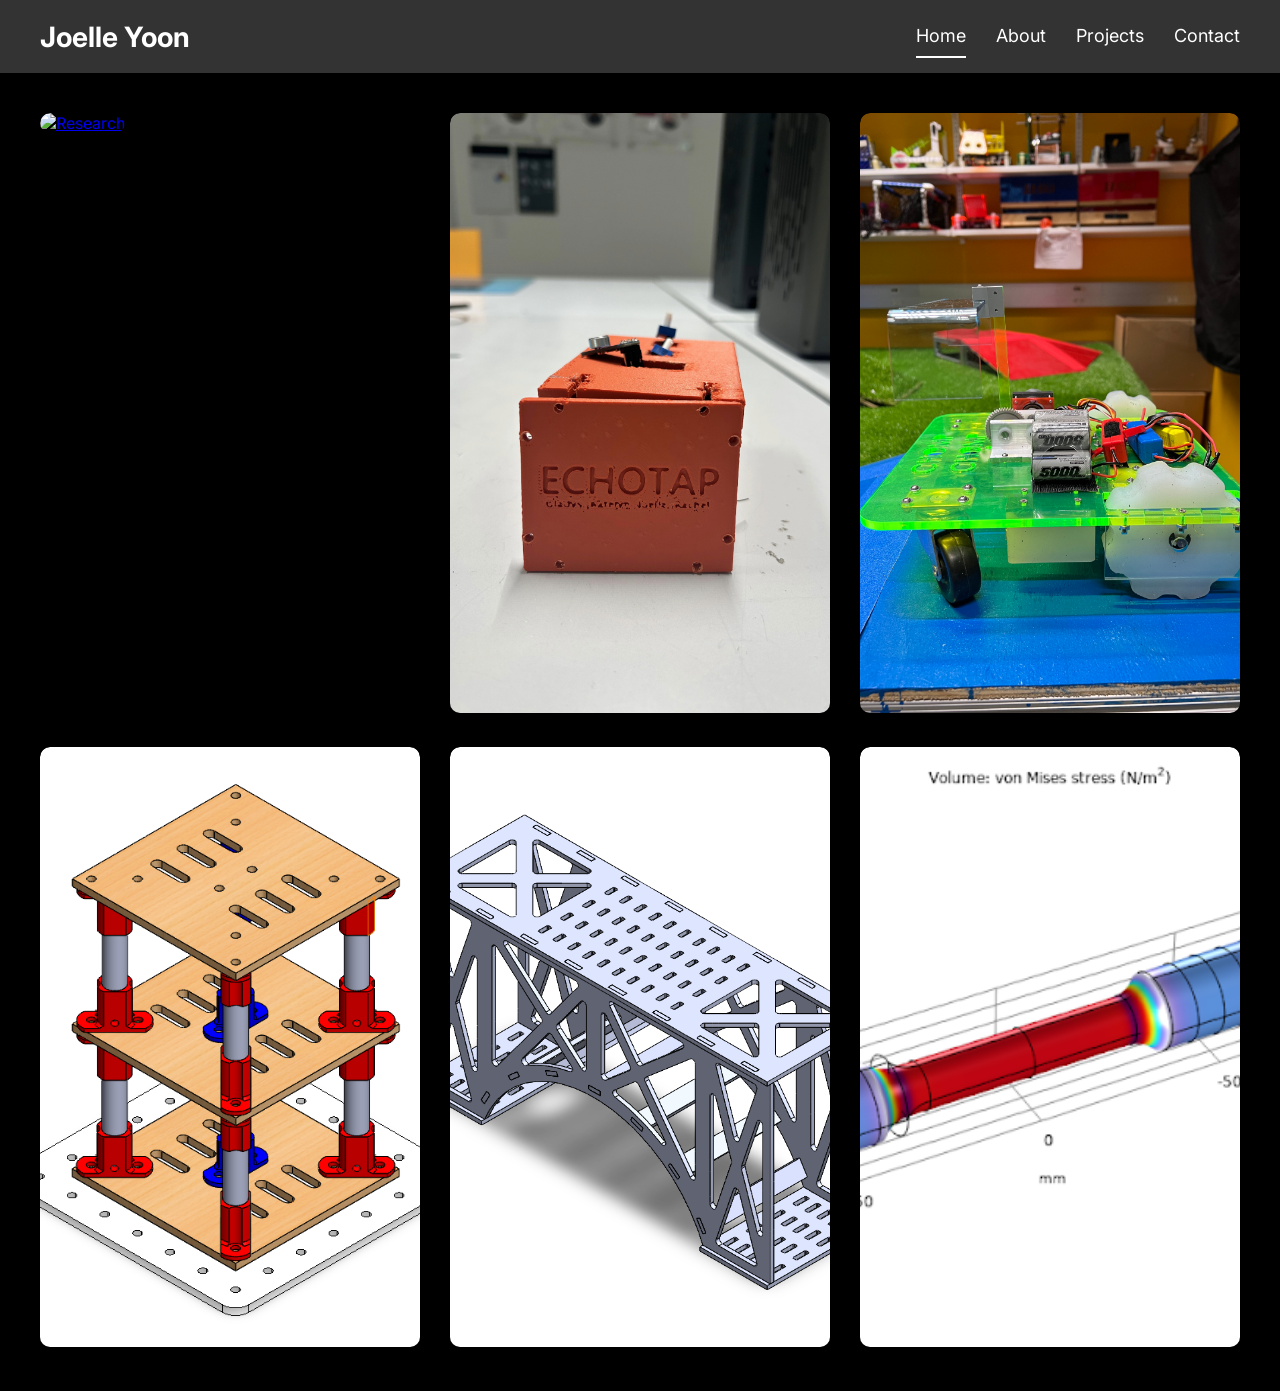
==== index.html @ 7ec4f73d "Initial commit" ====
<!DOCTYPE html>
<html>

<head>
    <meta charset="UTF-8">
    <title>My Portfolio</title>
    <link rel="stylesheet" href="css/styles.css">

    <link rel="preconnect" href="https://fonts.googleapis.com">
    <link rel="preconnect" href="https://fonts.gstatic.com" crossorigin>
    <link href="https://fonts.googleapis.com/css2?family=Inter:wght@100..900&display=swap" rel="stylesheet">    
</head>

<body>

    <header>
        <div class="logo">
            <a href="index.html">Joelle Yoon</a>
        </div>

        <nav>
            <a href="index.html" class="active">Home</a>
            <a href="about.html">About</a>
            <a href="projects.html">Projects</a>
            <a href="contact.html">Contact</a>
        </nav>
    </header>

    <main>

        <section class="projects">

            <a href="projects.html#research" class="project-card">
                <img src="images/slade lab (summer 25')/side view.JPG" alt="Research">
                
                <div class="overlay">
                    <h3>Slade Lab 25'</h3>
                </div>
            </a>

            <a href="projects.html#es50" class="project-card">
                <img src="images/es50 final project/IMG_3317.jpg" alt="ES50 Final Project">

                <div class="overlay">
                    <h3>EchoTap</h3>
                </div>
            </a>

            <a href="projects.html#es51" class="project-card">
                <img src="images/es51 turf wars/chomp_lifted.jpeg" alt="ES51 Turf Wars">

                <div class="overlay">
                    <h3>Turf Wars Competition</h3>
                </div>
            </a>

            <a href="projects.html#es125" class="project-card">
                <img src="images/es125 egg drop project/egg_drop_CAD isometric.png" alt="ES125 Egg Drop Project">

                <div class="overlay">
                    <h3>Egg Drop Project</h3>
                </div>
            </a>

            <a href="projects.html#es120 bridge" class="project-card">
                <img src="images/es120 bridge/es120_bridge isometric.png" alt="ES120 Bridge">

                <div class="overlay">
                    <h3>Bridge Design Challenge</h3>
                </div>
            </a>

            <a href="projects.html#es120 comsol" class="project-card">
                <img src="images/es120 comsol project/es120_comsol_assum2 uniform.png" alt="ES120 Comsol Project">

                <div class="overlay">
                    <h3>Comsol Project</h3>
                </div>
            </a>

        </section>

    </main>

</body>

</html>
---- css/styles.css ----
body {
    margin: 0;
    background-color: black;
    color:white;  
    font-family: "Inter", sans-serif;
}

.profile-pic {
    width: 250px;
    height: auto;
}

header {
    display: flex;
    justify-content: space-between;
    align-items: center;

    background-color: #333;
    padding: 15px 40px;
}

nav {
    display: flex;
    gap: 30px;
}

nav a {
    color: white;
    text-decoration: none;
    font-size: 18px;

    padding: 10px 0;
    border-bottom: 2px solid transparent;
    transition: border-color 0.3s;
}

nav a:hover {
    border-bottom-color: #66ccff
}

nav a.active {
    border-bottom-color: white;
}

.logo a {
    color: white;
    text-decoration: none;
    font-size: 28px;
    font-weight: bold;
}


.projects {
    display: grid;
    grid-template-columns: repeat(3, 1fr);
    gap: 30px; /* horizontal padding */
    padding: 40px; /* vertical padding */
}

.project-card {
    position: relative;
    display: block;
    overflow: hidden;
    border-radius: 10px;
}

.project-card img {
    width: 100%;
    height: 600px;
    object-fit: cover;
    border-radius: 10px;
    transition: transform 0.3s;
}

.project-card:hover img {
    transform: scale(1.05);
}

.overlay {
    position: absolute;
    top: 0;
    left: 0;

    width: 100%;
    height: 100%;

    background: rgba(0, 0, 0, 0.5);

    display: flex;
    justify-content: center;
    align-items: center;

    opacity: 0;
    transition: opacity 0.3s;
}

.overlay h3 {
    color: white;
    margin: 0;
    font-size: 24px;
}

.project-card:hover .overlay {
    opacity: 1;
}



.about-container {
    display: flex;
    align-items: center;
    gap: 40px;
    padding: 40px;
}


.about-text {
    flex: 1;
}
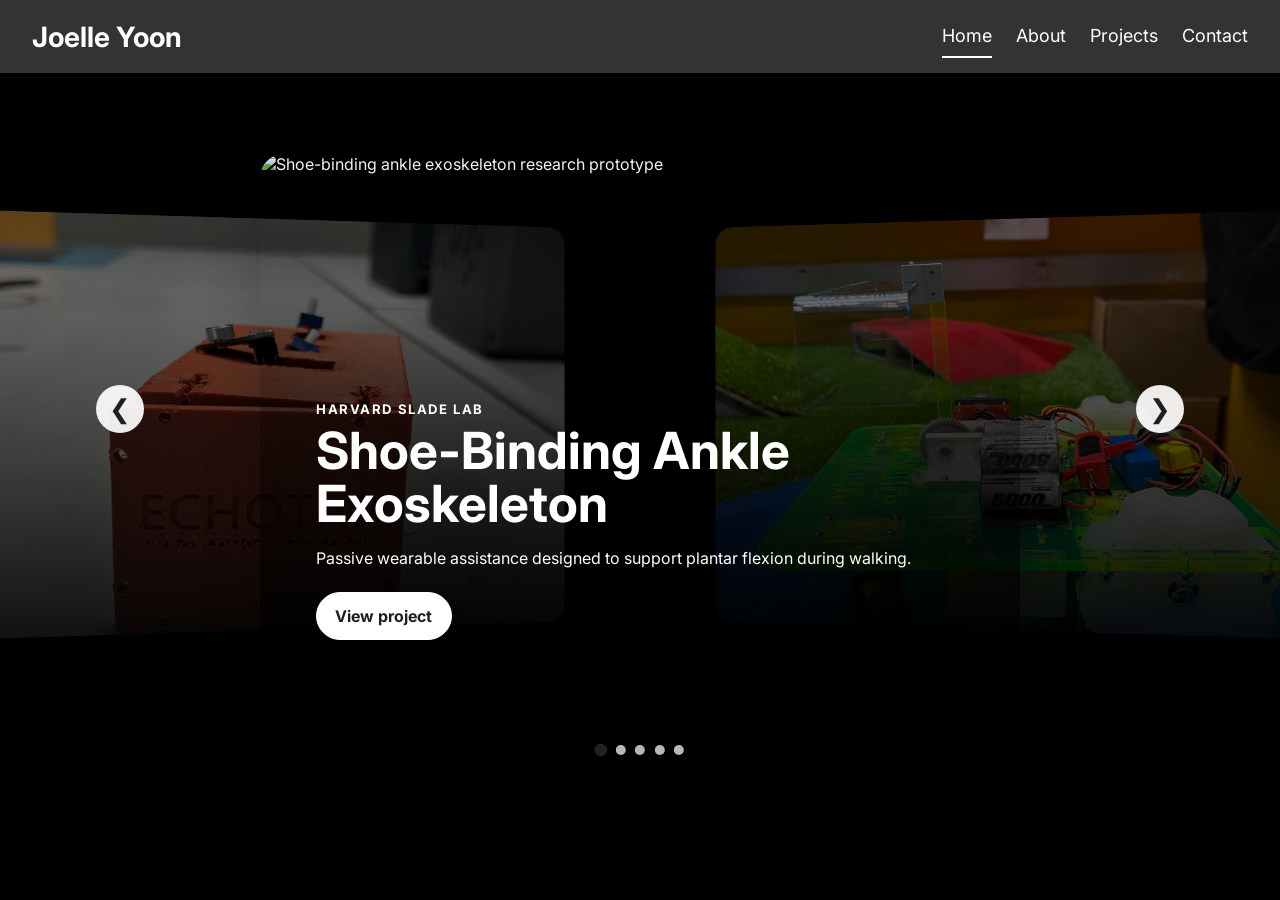
==== commit 3674eb37: "Updated home page, about, contact, projects" ====
--- a/index.html
+++ b/index.html
@@ -1,14 +1,16 @@
 <!DOCTYPE html>
-<html>
+<html lang="en">
 
 <head>
-    <meta charset="UTF-8">
-    <title>My Portfolio</title>
-    <link rel="stylesheet" href="css/styles.css">
+  <meta charset="UTF-8">
+  <!-- Adjusts sizing for mobile devices -->
+  <meta name="viewport" content="width=device-width, initial-scale=1.0"> 
+  <title>Joelle Yoon | Portfolio</title>
+  <link rel="stylesheet" href="css/styles.css">
 
-    <link rel="preconnect" href="https://fonts.googleapis.com">
-    <link rel="preconnect" href="https://fonts.gstatic.com" crossorigin>
-    <link href="https://fonts.googleapis.com/css2?family=Inter:wght@100..900&display=swap" rel="stylesheet">    
+  <link rel="preconnect" href="https://fonts.googleapis.com">
+  <link rel="preconnect" href="https://fonts.gstatic.com" crossorigin>
+  <link href="https://fonts.googleapis.com/css2?family=Inter:wght@100..900&display=swap" rel="stylesheet">
 </head>
 
 <body>
@@ -24,9 +26,9 @@
             <a href="projects.html">Projects</a>
             <a href="contact.html">Contact</a>
         </nav>
-    </header>
+    </header>   
 
-    <main>
+    <!-- <main>
 
         <section class="projects">
 
@@ -62,7 +64,7 @@
                 </div>
             </a>
 
-            <a href="projects.html#es120 bridge" class="project-card">
+            <a href="projects.html#es120-bridge" class="project-card">
                 <img src="images/es120 bridge/es120_bridge isometric.png" alt="ES120 Bridge">
 
                 <div class="overlay">
@@ -70,17 +72,95 @@
                 </div>
             </a>
 
-            <a href="projects.html#es120 comsol" class="project-card">
-                <img src="images/es120 comsol project/es120_comsol_assum2 uniform.png" alt="ES120 Comsol Project">
-
-                <div class="overlay">
-                    <h3>Comsol Project</h3>
-                </div>
-            </a>
-
         </section>
 
+    </main> -->
+
+    <main class="home-main">
+        <section class="home-carousel" aria-label="Featured projects">
+            <article class="home-slide active" data-project="research">
+                <img src="images/slade lab (summer 25')/side view.JPG"
+                    alt="Shoe-binding ankle exoskeleton research prototype">
+                <div class="home-slide-content">
+                    <p class="home-slide-label">Harvard Slade Lab</p>
+                    <h1>Shoe-Binding Ankle Exoskeleton</h1>
+                    <p>Passive wearable assistance designed to support plantar flexion during walking.</p>
+                    <a class="home-project-button" href="projects.html#research">View project</a>
+                </div>
+            </article>
+
+            <article class="home-slide" data-project="es51">
+                <img src="images/es51 turf wars/chomp_lifted.jpeg"
+                    alt="The Chomper robot from the Turf Wars competition">
+                <div class="home-slide-content">
+                    <p class="home-slide-label">ES51 Computer-Aided Machine Design</p>
+                    <h1>Turf Wars Competition</h1>
+                    <p>A competition robot with a rotating chomp arm for collecting and storing game pieces.</p>
+                    <a class="home-project-button" href="projects.html#es51">View project</a>
+                </div>
+            </article>
+
+            <article class="home-slide" data-project="es125">
+                <img src="images/es125 egg drop project/egg_drop_CAD isometric.png"
+                    alt="CAD rendering of the egg drop device">
+                <div class="home-slide-content">
+                    <p class="home-slide-label">ES125 Mechanical Systems</p>
+                    <h1>Egg Drop Competition</h1>
+                    <p>A lightweight mass-spring-damper system engineered to protect an egg in a five-foot drop.</p>
+                    <a class="home-project-button" href="projects.html#es125">View project</a>
+                </div>
+            </article>
+
+            <article class="home-slide" data-project="es120-bridge">
+                <img src="images/es120 bridge/es120_bridge isometric.png"
+                    alt="Isometric CAD rendering of a bridge design">
+                <div class="home-slide-content">
+                    <p class="home-slide-label">ES120 Mechanics of Solids</p>
+                    <h1>Bridge Design Challenge</h1>
+                    <p>A laser-cut deck-truss arch bridge designed for strength while minimizing weight.</p>
+                    <a class="home-project-button" href="projects.html#es120-bridge">View project</a>
+                </div>
+            </article>
+
+            <article class="home-slide" data-project="es50">
+                <img src="images/es50 final project/IMG_3317.jpg"
+                    alt="EchoTap wearable electronics prototype">
+                <div class="home-slide-content">
+                    <p class="home-slide-label">ES50 Final Project</p>
+                    <h1>EchoTap</h1>
+                    <p>A wearable device designed to alert hard-of-hearing users to sounds in their surroundings.</p>
+                    <a class="home-project-button" href="projects.html#es50">View project</a>
+                </div>
+            </article>
+
+            <button class="home-carousel-arrow home-carousel-prev"
+                    type="button"
+                    aria-label="Show previous project">
+            &#10094;
+            </button>
+
+            <button class="home-carousel-arrow home-carousel-next"
+                    type="button"
+                    aria-label="Show next project">
+            &#10095;
+            </button>
+
+            <div class="home-carousel-dots" aria-label="Choose a project">
+                <button class="home-dot active" type="button" aria-label="Show exoskeleton project"></button>
+                <button class="home-dot" type="button" aria-label="Show EchoTap project"></button>
+                <button class="home-dot" type="button" aria-label="Show Turf Wars project"></button>
+                <button class="home-dot" type="button" aria-label="Show Egg Drop project"></button>
+                <button class="home-dot" type="button" aria-label="Show bridge project"></button>
+            </div>
+        </section>
     </main>
+
+
+
+
+
+    <script src="js/home.js"></script>
+
 
 </body>
 
--- a/css/styles.css
+++ b/css/styles.css
@@ -1,3 +1,12 @@
+/* =========================================
+   GLOBAL
+========================================= */
+
+* {
+    box-sizing: border-box;
+}
+
+
 body {
     margin: 0;
     background-color: black;
@@ -10,36 +19,40 @@
     height: auto;
 }
 
+/* =========================================
+   HEADER
+========================================= */
+
+main {
+    padding-top: 90px;
+}
+
 header {
+    position: fixed;
+    top: 0;
+    left: 0;
+
+    width: 100%;
+
     display: flex;
     justify-content: space-between;
     align-items: center;
 
     background-color: #333;
-    padding: 15px 40px;
-}
-
-nav {
-    display: flex;
-    gap: 30px;
-}
-
-nav a {
-    color: white;
-    text-decoration: none;
-    font-size: 18px;
-
-    padding: 10px 0;
-    border-bottom: 2px solid transparent;
-    transition: border-color 0.3s;
-}
-
-nav a:hover {
-    border-bottom-color: #66ccff
-}
-
-nav a.active {
-    border-bottom-color: white;
+    
+    /* padding: 15px 40px; */
+    padding: 15px 32px;
+
+    z-index: 1000;
+    transition: transform 0.3s ease;
+}
+
+header.hide {
+    transform: translateY(-100%);
+}
+
+.logo {
+    flex-shrink: 0;
 }
 
 .logo a {
@@ -49,6 +62,36 @@
     font-weight: bold;
 }
 
+nav {
+    display: flex;
+    /* gap: 30px; */
+    gap: 24px;
+    flex-wrap: nowrap;
+}
+
+nav a {
+    color: white;
+    text-decoration: none;
+    font-size: 18px;
+
+    padding: 10px 0;
+    border-bottom: 2px solid transparent;
+    transition: border-color 0.3s;
+
+    white-space: nowrap; /* prevents text from wrapping to the next line */
+}
+
+nav a:hover {
+    border-bottom-color: #66ccff
+}
+
+nav a.active {
+    border-bottom-color: white;
+}
+
+/* =========================================
+   HOME PAGE
+========================================= */
 
 .projects {
     display: grid;
@@ -104,17 +147,1078 @@
     opacity: 1;
 }
 
-
+/* =========================================
+   ABOUT PAGE
+========================================= */
 
 .about-container {
     display: flex;
     align-items: center;
     gap: 40px;
     padding: 40px;
-}
-
+    margin-top: 80px;
+}
 
 .about-text {
     flex: 1;
 }
 
+
+.hobbies {
+    margin-top: 60px;
+    padding-bottom: 80px;
+}
+
+.hobbies-container {
+    max-width: 1100px;
+    margin: 0 auto;
+    padding: 0 40px;
+}
+
+.hobby-icons {
+    display: flex;
+    justify-content: center;
+    gap: 30px;
+    margin: 30px 0;
+}
+
+.hobby-btn {
+    background: none;
+    border: none;
+    padding: 0;
+    cursor: pointer;
+    transition: transform 0.2s ease;
+}
+
+.hobby-btn:hover {
+    transform: scale(1.1);
+}
+
+.hobby-btn object {
+    width: 48px;
+    height: 48px;
+    pointer-events: none; /* Makes the button receive the click */
+}
+
+.hobby-section {
+    display: none;
+    margin-top: 40px;
+}
+
+.hobby-section.active {
+    display: block;
+}
+
+.hobby-content {
+    display: flex;
+    justify-content: space-between;
+    align-items: flex-start;
+    gap: 60px;
+}
+
+.hobby-text {
+    flex: 1;
+}
+
+.hobby-text h3 {
+    margin-bottom: 16px;
+}
+
+.hobby-text p {
+    line-height: 1.7;
+}
+
+.hobby-gallery {
+    flex: 1;
+
+    display: grid;
+    grid-template-columns: repeat(2, 1fr);
+    gap: 12px;
+}
+
+.hobby-gallery img {
+    width: 100%;
+    aspect-ratio: 1;
+    object-fit: cover;
+    /* border-radius: 10px; */
+}
+
+
+
+/* =========================================
+   PROJECTS PAGE
+========================================= */
+
+
+.project, 
+.project-subsection {
+    display: flex;
+    align-items: flex-start;
+    justify-content: space-between;
+
+    gap: 60px;
+}
+
+.project {
+    padding: 40px 40px; /* top/bottom, left/right */
+}
+
+.project-text {
+    flex: 1.2;
+    
+}
+
+.badge { /* Research project badges */
+    display: inline-block;
+    padding: 6px 12px;
+    margin-right: 8px;
+    margin-bottom: 10px;
+
+    background: #444;
+    color: white;
+
+    border-radius: 999px;
+    font-size: 14px;
+}
+
+
+/* =========================================
+   SECTION DIVIDER
+=========================================
+*/
+
+.section-divider {
+    display: flex;
+    align-items: center;
+    justify-content: center;
+
+    gap: 8px;
+
+    margin: 80px 0;
+}
+
+
+/* =========================================
+   GEAR ANIMATION   
+========================================= */
+@keyframes spinCW {
+    from {
+        transform: rotate(0deg);
+    }
+    to {
+        transform: rotate(360deg);
+    }
+}
+
+@keyframes spinCCW {
+    from {
+        transform: rotate(360deg);
+    }
+    to {
+        transform: rotate(0deg);
+    }
+}
+
+.gear1,
+.gear2,
+.gear3 {
+    width: 28px;
+}
+
+.gear1 {
+    animation: spinCW 10s linear infinite;
+}
+
+.gear2 {
+    animation: spinCCW 10s linear infinite;
+    margin: 0 -7px; /* move middle gear closer to left and right gears */
+}
+
+.gear3 {
+    animation: spinCW 10s linear infinite;
+}
+
+.divider-gears {
+    display: flex;
+    align-items: center;
+    justify-content: center;
+
+    margin-top: 100px;
+    margin-bottom: 80px;
+}
+
+/* RESEARCH PROJECTS */
+
+.project-image {
+    flex: 0.8;
+
+    display: flex;
+    justify-content: center;
+    align-items: flex-start;
+}
+
+.project-image > img {
+    width: 100%;
+    border-radius: 10px; 
+
+    width: 70%;
+    height: auto;
+    display: block;
+    margin: 0 auto;
+}
+
+.project-subsection {
+    padding: 0px 40px 80px 40px;
+}
+
+.project-text li {
+    margin-bottom: 12px;
+}
+
+.project-text li:last-child {
+    margin-bottom: 0;
+}
+
+
+/* DESIGN EVOLUTION */
+.carousel {
+    position: relative;
+    max-width: 450px;
+    margin: 0 auto;
+}
+
+.carousel-item {
+    display: none;
+    margin: 0;
+
+    border-radius: 10px;
+    overflow: hidden;
+}
+
+.carousel-item a {
+    display: block;
+}
+
+.carousel-item.active {
+    display: block;
+}
+
+.carousel img {
+    width: 100%;
+    height: 320px;
+
+    object-fit: contain;
+
+    display: block;
+
+    border-radius: 10px;
+
+}
+
+
+.carousel figcaption {
+    margin-top: 10px;
+    text-align: center;
+    color: #bbb;
+
+    font-family: "Inter", sans-serif;
+    font-size: 14px;
+    font-weight: 500;
+    font-style: bold;
+}
+
+
+.carousel-btn {
+    position: absolute;
+    top: 45%;
+    transform: translateY(-50%);
+
+    width: 40px;
+    height: 40px;
+
+    border: none;
+    border-radius: 50%;
+
+    background: rgba(0,0,0,0.6);
+    color: white;
+
+    font-size: 22px;
+    cursor: pointer;
+}
+
+.prev {
+    left: -20px;
+}
+
+.next {
+    right: -20px;
+}
+
+.carousel-dots {
+    display: flex;
+    justify-content: center;
+    gap: 10px;
+
+    margin-top: 15px;
+}
+
+.dot {
+    width: 10px;
+    height: 10px;
+
+    background: gray;
+    border-radius: 50%;
+
+    cursor: pointer;
+}
+
+.dot.active {
+    background: white;
+}
+
+
+/* =========================================
+   CIRCUIT TRACE SECTION DIVIDER
+========================================= */
+.line {
+    flex: 1;
+    height: 1px;
+
+    /* background: rgba(0,220,180,.25); */
+    background: rgba(255,255,255,.25);
+}
+
+.pcb-divider {
+    width: 45px;
+    height: auto;
+}
+
+.trace {
+    fill: none;
+
+    /* stroke: rgb(0,220,180); */
+    stroke: rgb(255,255,255);
+    stroke-width: 4;
+
+    stroke-linecap: round;
+    stroke-linejoin: round;
+
+    stroke-dasharray: 500;
+    stroke-dashoffset: 500;
+
+    /* animation: drawTrace .8s forwards; */
+    animation: drawTrace 5s ease-in-out infinite;
+}
+
+.trace1 {
+    animation-delay: 0s;
+}
+
+.trace2 {
+    animation-delay: .4s;
+}
+
+.trace3 {
+    animation-delay: .8s;
+}
+
+.trace4 {
+    animation-delay: 1.2s;
+}
+
+@keyframes drawTrace {
+
+    0% {
+        stroke-dashoffset: 500;
+    }
+
+    40% {
+        stroke-dashoffset: 0;
+    }
+
+    80% {
+        stroke-dashoffset: 0;
+    }
+
+    100% {
+        stroke-dashoffset: 500;
+    }
+
+}
+
+/* ES50 */
+.es50-container {
+    display: flex;
+    flex-direction: column;
+    align-items: center;
+}
+
+.es50-gallery {
+    display: grid;
+    grid-template-columns: repeat(2, 1fr);
+    gap: 15px;
+}
+
+.es50-gallery img {
+    width: 100%;
+    height: 220px;
+    object-fit: cover;
+    border-radius: 10px;
+}
+
+
+/* ROBOT DIVIDER */
+/* .line {
+    width: 120px;
+    height: 1px;
+
+    background: rgba(255,255,255,.25);
+} */
+
+@keyframes drive {
+
+    0% {
+        transform: translateX(-30px);
+    }
+
+    40% {
+        transform: translateX(30px);
+    }
+
+    60% {
+        transform: translateX(30px);
+    }
+
+    100% {
+        transform: translateX(-30px);
+    }
+
+}
+ 
+.robot-divider {
+    width: 55px;
+    height: auto;
+
+    animation: drive 6s ease-in-out infinite;
+}
+
+
+/* =========================================
+   ES51 GALLERY
+========================================= */
+
+.es51-gallery {
+    display: grid;
+    grid-template-columns: repeat(2, 1fr);
+    gap: 15px;
+
+    max-width: 650px;
+    margin: 0 auto;
+}
+
+.es51-gallery figure {
+    margin: 0;
+    position: relative;
+}
+
+.es51-gallery img {
+    width: 100%;
+    height: 200px;
+    object-fit: cover;
+
+    display: block;
+    border-radius: 10px;
+}
+
+.es51-gallery figcaption {
+    position: absolute;
+
+    left: 15px;
+    bottom: 15px;
+
+    background: rgba(60, 60, 60, 0.8);
+    color: white;
+
+    padding: 5px 8px;
+
+    border-radius: 10px;
+
+    font-size: 12px;
+    font-weight: 500;
+}
+
+.project-button {
+    display: inline-block;
+
+    margin-top: 20px;
+    padding: 12px 20px;
+
+    background-color: #444;
+    color: white;
+
+    text-decoration: none;
+    border-radius: 8px;
+
+    transition: background-color 0.3s;
+}
+
+.project-button:hover {
+    background-color: #66ccff;
+    color: black;
+}
+
+
+/* Team photo spans both columns */
+
+.es51-gallery .bottom {
+    grid-column: 1 / 3;
+}
+
+.es51-gallery .bottom img {
+    height: 180px;
+}
+
+
+/* SPRING DIVIDER */
+.spring-divider {
+    width: 40px;
+    height: auto;
+
+    transform-origin: center center;
+
+    animation: oscillate 2s ease-in-out infinite;
+}
+
+
+@keyframes oscillate {
+
+    0% {
+        transform: rotate(-18deg);
+    }
+
+    50% {
+        transform: rotate(18deg);
+    }
+
+    100% {
+        transform: rotate(-18deg);
+    }
+
+}
+
+
+
+/* =========================================
+   ES125 GALLERY
+========================================= */
+
+.es125-gallery {
+    display: grid;
+    grid-template-columns: repeat(2, 1fr);
+    gap: 15px;
+
+    max-width: 650px;
+    margin: 0 auto;
+}
+
+.es125-gallery figure {
+    margin: 0;
+    position: relative;
+}
+
+.es125-gallery img {
+    width: 100%;
+    height: 200px;
+    object-fit: cover;
+
+    display: block;
+    border-radius: 10px;
+}
+
+.es125-gallery figcaption {
+    position: absolute;
+
+    left: 15px;
+    bottom: 15px;
+
+    background: rgba(60, 60, 60, 0.8);
+    color: white;
+
+    padding: 5px 8px;
+
+    border-radius: 10px;
+
+    font-size: 12px;
+    font-weight: 500;
+}
+
+.es125-gallery .bottom {
+    grid-column: 1 / 3;
+}
+
+.es125-gallery .bottom img {
+    height: 180px;
+}
+
+/* Video overlay */
+
+.video-preview a {
+    display: block;
+    position: relative;
+}
+
+.play-button {
+    position: absolute;
+
+    top: 50%;
+    left: 50%;
+
+    transform: translate(-50%, -50%);
+
+    width: 70px;
+    height: 70px;
+
+    border-radius: 50%;
+
+    background: rgba(0,0,0,0.65);
+
+    color: white;
+
+    display: flex;
+    justify-content: center;
+    align-items: center;
+
+    font-size: 34px;
+}
+
+.video-preview:hover .play-button {
+    background: rgba(102,204,255,0.9);
+}
+
+
+/* BRIDGE DIVIDER */
+.bridge-divider {
+    display: flex;
+    align-items: center;
+    justify-content: center;
+}
+
+.triangle {
+    width: 20px;
+
+    opacity: 0;
+
+    animation: buildBridge 2.8s infinite;
+}
+
+.triangle:nth-child(1) { animation-delay: 0s; }
+.triangle:nth-child(2) { animation-delay: .2s; }
+.triangle:nth-child(3) { animation-delay: .4s; }
+.triangle:nth-child(4) { animation-delay: .6s; }
+.triangle:nth-child(5) { animation-delay: .8s; }
+.triangle:nth-child(6) { animation-delay: 1s; }
+.triangle:nth-child(7) { animation-delay: 1.2s; }
+
+@keyframes buildBridge {
+
+    0% {
+        opacity: 0;
+        transform: translateY(4px);
+    }
+
+    20% {
+        opacity: 1;
+        transform: translateY(0);
+    }
+
+    80% {
+        opacity: 1;
+    }
+
+    100% {
+        opacity: 0;
+    }
+
+}
+
+
+/* =========================================
+   ES120 BRIDGE GALLERY
+========================================= */
+
+.bridge-gallery {
+    display: grid;
+    grid-template-columns: repeat(2, 1fr);
+    gap: 15px;
+
+    max-width: 650px;
+    margin: 0 auto;
+}
+
+.bridge-gallery figure {
+    margin: 0;
+    position: relative;
+}
+
+.bridge-gallery img {
+    width: 100%;
+    height: 200px;
+    object-fit: cover;
+
+    display: block;
+    border-radius: 10px;
+}
+
+.bridge-gallery figcaption {
+    position: absolute;
+
+    left: 15px;
+    bottom: 15px;
+
+    background: rgba(60,60,60,0.8);
+    color: white;
+
+    padding: 5px 8px;
+
+    border-radius: 10px;
+
+    font-size: 12px;
+    font-weight: 500;
+}
+
+
+/* LIGHTBOX FOR FULL IMAGE VIEWING */
+/* Make gallery images look clickable */
+.project-gallery img {
+    cursor: pointer;
+    transition: transform 0.2s ease;
+}
+
+.project-gallery img:hover {
+    transform: scale(1.02);
+}
+
+
+/* Full-screen overlay */
+.lightbox {
+    display: none;
+
+    position: fixed;
+    inset: 0;
+
+    background: rgba(0, 0, 0, 0.85);
+
+    justify-content: center;
+    align-items: center;
+
+    z-index: 1000;
+}
+
+/* Enlarged image */
+.lightbox img {
+    max-width: 90vw;
+    max-height: 90vh;
+
+    object-fit: contain;
+    border-radius: 12px;
+}
+
+/* Close button */
+.lightbox-close {
+    position: absolute;
+    top: 20px;
+    right: 30px;
+
+    color: white;
+    font-size: 42px;
+    font-weight: 300;
+
+    cursor: pointer;
+    user-select: none;
+}
+
+.lightbox-close:hover {
+    opacity: 0.7;
+}
+
+.lightbox video {
+    display: none;
+
+    max-width: 90vw;
+    max-height: 90vh;
+
+    border-radius: 12px;
+}
+
+
+
+
+
+/* CONTACT PAGE */
+.contact-container {
+    max-width: 650px;
+    margin: 100px auto;
+    padding: 0 20px;
+}
+
+.contact-container h1 {
+    margin-bottom: 8px;
+}
+
+.contact-subtitle {
+    margin-bottom: 40px;
+    color: #666;
+}
+
+.contact-list {
+    display: flex;
+    flex-direction: column;
+    gap: 28px;
+}
+
+.contact-item {
+    display: flex;
+    align-items: center;
+    gap: 20px;
+}
+
+.contact-item img {
+    width: 28px;
+    height: 28px;
+    flex-shrink: 0;
+}
+
+.contact-item a {
+    text-decoration: none;
+    color: inherit;
+    font-size: 1.1rem;
+}
+
+.contact-item a:hover {
+    text-decoration: underline;
+}
+
+
+/* TEMP INDEX REFORMAT */
+
+.home-main {
+  min-height: calc(100vh - 90px);
+  display: grid;
+  place-items: center;
+  overflow: hidden;
+  padding: 4.5rem 1rem 2rem;
+}
+
+.home-carousel {
+  position: relative;
+  width: min(1120px, 100%);
+  height: min(660px, calc(100vh - 140px));
+  min-height: 520px;
+  perspective: 1200px;
+}
+
+.home-slide {
+  position: absolute;
+  inset: 0;
+  width: min(760px, 76%);
+  height: 82%;
+  margin: auto;
+  border-radius: 24px;
+  overflow: hidden;
+  opacity: 0;
+  pointer-events: none;
+  cursor: pointer;
+  box-shadow: 0 20px 55px rgba(0, 0, 0, 0.22);
+  transform: translateX(0) scale(0.75);
+  transition: transform 450ms ease, opacity 450ms ease, filter 450ms ease;
+}
+
+.home-slide img {
+  width: 100%;
+  height: 100%;
+  object-fit: cover;
+  display: block;
+}
+
+.home-slide::after {
+  content: "";
+  position: absolute;
+  inset: 0;
+  background: linear-gradient(
+    180deg,
+    rgba(0, 0, 0, 0.05) 25%,
+    rgba(0, 0, 0, 0.82) 100%
+  );
+}
+
+.home-slide-content {
+  position: absolute;
+  z-index: 1;
+  left: clamp(1.5rem, 5vw, 3.5rem);
+  right: clamp(1.5rem, 5vw, 3.5rem);
+  bottom: clamp(1.5rem, 5vw, 3.5rem);
+  color: white;
+  opacity: 0;
+  transform: translateY(16px);
+  transition: opacity 300ms ease 120ms, transform 300ms ease 120ms;
+}
+
+.home-slide.active .home-slide-content {
+  opacity: 1;
+  transform: translateY(0);
+}
+
+.home-slide-label {
+  margin: 0 0 0.45rem;
+  font-size: 0.82rem;
+  font-weight: 700;
+  letter-spacing: 0.12em;
+  text-transform: uppercase;
+}
+
+.home-slide-content h1 {
+  margin: 0;
+  font-size: clamp(2rem, 4vw, 4rem);
+  line-height: 1.05;
+}
+
+.home-slide-content > p:not(.home-slide-label) {
+  max-width: 620px;
+  margin: 0.9rem 0 1.35rem;
+  line-height: 1.55;
+}
+
+.home-project-button {
+  display: inline-block;
+  padding: 0.8rem 1.15rem;
+  border: 1px solid white;
+  border-radius: 999px;
+  background: white;
+  color: #1f1f1f;
+  font-weight: 700;
+  text-decoration: none;
+  transition: transform 180ms ease, background 180ms ease;
+}
+
+.home-project-button:hover {
+  transform: translateY(-2px);
+  background: #f2f2f2;
+}
+
+.home-slide.active {
+  z-index: 3;
+  opacity: 1;
+  pointer-events: auto;
+  cursor: default;
+  transform: translateX(0) scale(1);
+}
+
+.home-slide.previous,
+.home-slide.next {
+  z-index: 2;
+  opacity: 0.65;
+  pointer-events: auto;
+  filter: brightness(0.7);
+}
+
+.home-slide.previous {
+  transform: translateX(-48%) scale(0.76) rotateY(8deg);
+}
+
+.home-slide.next {
+  transform: translateX(48%) scale(0.76) rotateY(-8deg);
+}
+
+.home-carousel-arrow {
+  position: absolute;
+  z-index: 5;
+  top: 44%;
+  width: 48px;
+  height: 48px;
+  border: 0;
+  border-radius: 50%;
+  background: rgba(255, 255, 255, 0.92);
+  color: #1f1f1f;
+  cursor: pointer;
+  font-size: 1.6rem;
+  line-height: 1;
+  transition: transform 180ms ease, background 180ms ease;
+}
+
+.home-carousel-arrow:hover {
+  transform: scale(1.08);
+  background: white;
+}
+
+.home-carousel-prev {
+  left: 1rem;
+}
+
+.home-carousel-next {
+  right: 1rem;
+}
+
+.home-carousel-dots {
+  position: absolute;
+  z-index: 5;
+  bottom: 0;
+  left: 50%;
+  display: flex;
+  gap: 0.6rem;
+  transform: translateX(-50%);
+}
+
+.home-dot {
+  width: 10px;
+  height: 10px;
+  padding: 0;
+  border: 0;
+  border-radius: 50%;
+  background: #b8b8b8;
+  cursor: pointer;
+}
+
+.home-dot.active {
+  background: #222;
+  transform: scale(1.25);
+}
+
+@media (max-width: 700px) {
+  .home-main {
+    min-height: calc(100vh - 70px);
+    padding: 4.5rem 0.5rem 1rem;
+  }
+
+  .home-carousel {
+    height: 590px;
+    min-height: 0;
+  }
+
+  .home-slide {
+    width: 88%;
+    height: 80%;
+  }
+
+  .home-slide.previous {
+    transform: translateX(-30%) scale(0.78);
+  }
+
+  .home-slide.next {
+    transform: translateX(30%) scale(0.78);
+  }
+
+  .home-slide-content h1 {
+    font-size: 2.15rem;
+  }
+
+  .home-slide-content > p:not(.home-slide-label) {
+    font-size: 0.92rem;
+  }
+
+  .home-carousel-arrow {
+    top: auto;
+    bottom: 3rem;
+    width: 42px;
+    height: 42px;
+  }
+}
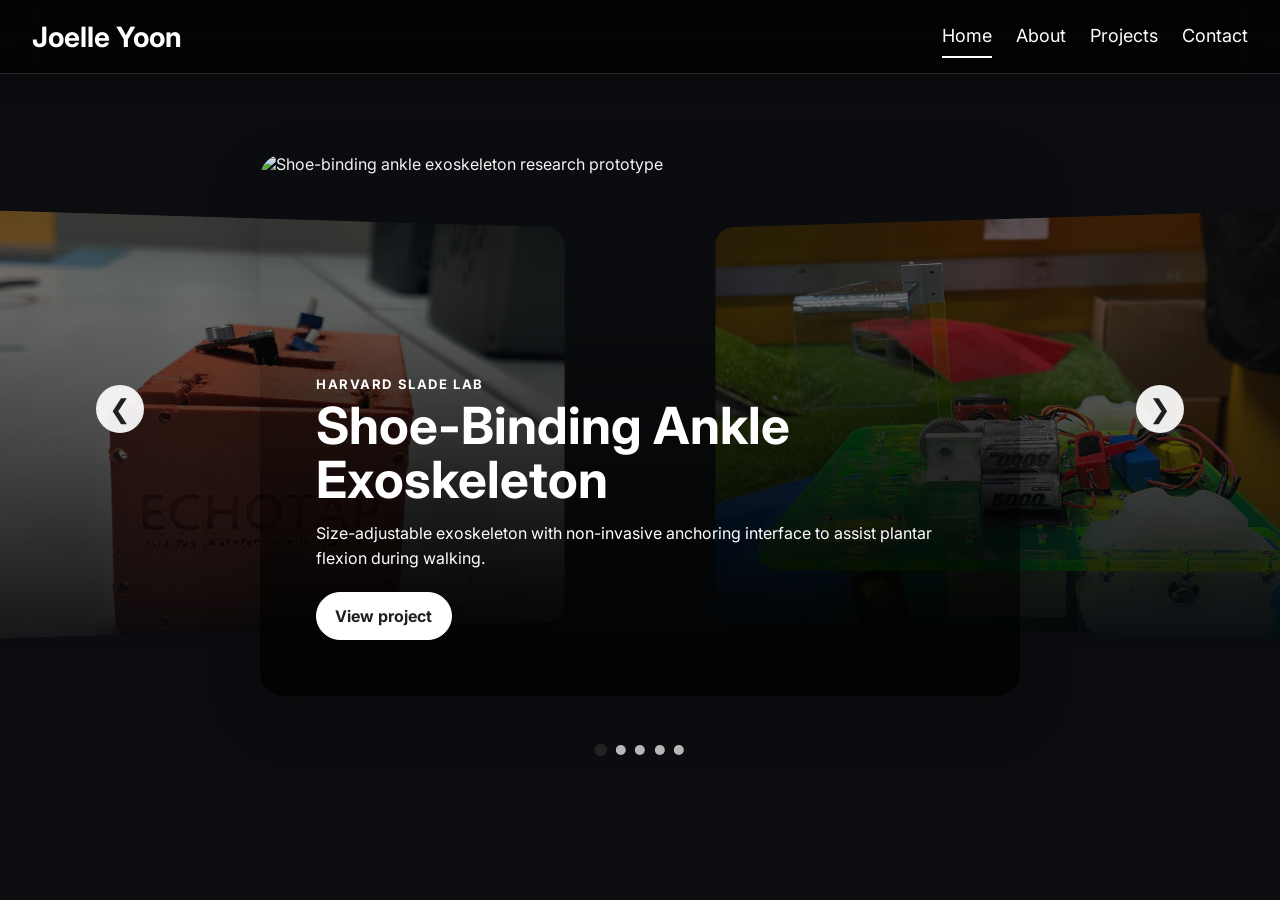
==== commit 269db4e2: "Updated index, projects, about, contact" ====
--- a/index.html
+++ b/index.html
@@ -84,7 +84,7 @@
                 <div class="home-slide-content">
                     <p class="home-slide-label">Harvard Slade Lab</p>
                     <h1>Shoe-Binding Ankle Exoskeleton</h1>
-                    <p>Passive wearable assistance designed to support plantar flexion during walking.</p>
+                    <p>Size-adjustable exoskeleton with non-invasive anchoring interface to assist plantar flexion during walking.</p>
                     <a class="home-project-button" href="projects.html#research">View project</a>
                 </div>
             </article>
@@ -106,7 +106,7 @@
                 <div class="home-slide-content">
                     <p class="home-slide-label">ES125 Mechanical Systems</p>
                     <h1>Egg Drop Competition</h1>
-                    <p>A lightweight mass-spring-damper system engineered to protect an egg in a five-foot drop.</p>
+                    <p>A lightweight mass-spring-damper system designed to protect an egg in a vertical drop challenge.</p>
                     <a class="home-project-button" href="projects.html#es125">View project</a>
                 </div>
             </article>
@@ -128,7 +128,7 @@
                 <div class="home-slide-content">
                     <p class="home-slide-label">ES50 Final Project</p>
                     <h1>EchoTap</h1>
-                    <p>A wearable device designed to alert hard-of-hearing users to sounds in their surroundings.</p>
+                    <p>A wearable device designed to alert hard-of-hearing users of sounds in their surrounding environment.</p>
                     <a class="home-project-button" href="projects.html#es50">View project</a>
                 </div>
             </article>
--- a/css/styles.css
+++ b/css/styles.css
@@ -7,16 +7,18 @@
 }
 
 
-body {
+/* body {
     margin: 0;
     background-color: black;
     color:white;  
     font-family: "Inter", sans-serif;
-}
-
-.profile-pic {
-    width: 250px;
-    height: auto;
+} */
+
+body {
+  margin: 0;
+  background-color: #0b0d10;
+  color: white;
+  font-family: "Inter", sans-serif;
 }
 
 /* =========================================
@@ -26,22 +28,45 @@
 main {
     padding-top: 90px;
 }
+
+/* old header {
+    position: fixed;
+    top: 0;
+    left: 0;
+
+    width: 100%;
+
+    display: flex;
+    justify-content: space-between;
+    align-items: center;
+
+    background-color: #333;
+    
+    padding: 15px 32px;
+
+    z-index: 1000;
+    transition: transform 0.3s ease;
+} */
 
 header {
     position: fixed;
     top: 0;
     left: 0;
-
     width: 100%;
 
     display: flex;
     justify-content: space-between;
     align-items: center;
 
-    background-color: #333;
-    
-    /* padding: 15px 40px; */
     padding: 15px 32px;
+
+    background: rgba(0, 0, 0, 0.68);
+    border-bottom: 1px solid rgba(255, 255, 255, 0.14);
+
+    backdrop-filter: blur(18px) saturate(140%);
+    -webkit-backdrop-filter: blur(18px) saturate(140%);
+
+    box-shadow: 0 8px 28px rgba(0, 0, 0, 0.22); 
 
     z-index: 1000;
     transition: transform 0.3s ease;
@@ -151,6 +176,18 @@
    ABOUT PAGE
 ========================================= */
 
+/* .profile-pic {
+    width: 250px;
+    height: auto;
+} */
+
+.profile-pic {
+  width: 340px;
+  max-width: 100%;
+  height: auto;
+  border-radius: 12px;
+}
+
 .about-container {
     display: flex;
     align-items: center;
@@ -240,7 +277,53 @@
     width: 100%;
     aspect-ratio: 1;
     object-fit: cover;
-    /* border-radius: 10px; */
+    cursor: zoom-in;
+    transition: transform 0.25s ease, opacity 0.25s ease;
+}
+
+.hobby-gallery img:hover {
+    transform: scale(1.03);
+    opacity: 0.9;
+}
+
+
+
+/* Hobby image lightbox */
+.hobby-lightbox {
+    display: none;
+    position: fixed;
+    inset: 0;
+
+    background: rgba(0, 0, 0, 0.85);
+
+    justify-content: center;
+    align-items: center;
+
+    z-index: 1000;
+}
+
+.hobby-lightbox img {
+    max-width: 90vw;
+    max-height: 90vh;
+    object-fit: contain;
+    border-radius: 12px;
+}
+
+.hobby-lightbox-close {
+    position: absolute;
+    top: 20px;
+    right: 30px;
+
+    color: white;
+    font-size: 42px;
+    font-weight: 300;
+
+    cursor: pointer;
+    user-select: none;
+}
+
+.hobby-lightbox-close:hover {
+    opacity: 0.7;
 }
 
 
@@ -444,7 +527,15 @@
 
     font-size: 22px;
     cursor: pointer;
-}
+
+    z-index: 2;
+}
+
+.carousel-btn:disabled { /* dims arrows on first and last image in carousel */
+  opacity: 0.3;
+  cursor: not-allowed;
+}
+
 
 .prev {
     left: -20px;
@@ -564,6 +655,28 @@
     height: 220px;
     object-fit: cover;
     border-radius: 10px;
+}
+
+.es50-gallery figure {
+  position: relative;
+  margin: 0;
+}
+
+.es50-gallery figcaption {
+    position: absolute;
+
+    left: 15px;
+    bottom: 15px;
+
+    background: rgba(60, 60, 60, 0.8);
+    color: white;
+
+    padding: 5px 8px;
+
+    border-radius: 10px;
+
+    font-size: 12px;
+    font-weight: 500;
 }
 
 
@@ -889,12 +1002,14 @@
 
 /* LIGHTBOX FOR FULL IMAGE VIEWING */
 /* Make gallery images look clickable */
-.project-gallery img {
+.project-gallery img,
+.carousel-item img {
     cursor: pointer;
     transition: transform 0.2s ease;
 }
 
-.project-gallery img:hover {
+.project-gallery img:hover,
+.carousel-item img:hover {
     transform: scale(1.02);
 }
 
@@ -950,6 +1065,87 @@
     border-radius: 12px;
 }
 
+/* LIGHTBOX DESCRIPTION TEXT */
+/* .lightbox-content {
+  display: flex;
+  align-items: center;
+  gap: 2rem;
+  width: min(1200px, 90vw);
+  max-height: 90vh;
+} */
+
+.lightbox-content {
+  display: flex;
+  justify-content: center;
+  align-items: center;
+  gap: 2rem;
+
+  width: 90vw;
+  max-width: 1200px;
+  max-height: 90vh;
+}
+
+.lightbox-content #lightbox-img {
+  max-width: min(70vw, 800px);
+  max-height: 85vh;
+  object-fit: contain;
+}
+
+.lightbox-description {
+  display: none;
+  max-width: 300px;
+  padding: 1.5rem;
+  border-left: 2px solid #66ccff;
+  background: #1b1b1b;
+  color: white;
+  line-height: 1.65;
+}
+
+.lightbox-description-label {
+  margin: 0 0 0.65rem;
+  color: #66ccff;
+  font-size: 0.78rem;
+  font-weight: 700;
+  letter-spacing: 0.12em;
+  text-transform: uppercase;
+}
+
+.lightbox-description p:last-child {
+  margin: 0;
+}
+
+.lightbox-content video {
+  max-width: 90vw;
+  max-height: 85vh;
+}
+
+@media (max-width: 800px) {
+  .lightbox-content {
+    flex-direction: column;
+    overflow-y: auto;
+  }
+
+  /* .lightbox-content #lightbox-img {
+    max-width: 90vw;
+    max-height: 65vh;
+  } */
+
+  .lightbox-content #lightbox-img {
+    max-width: min(70vw, 800px);
+    max-height: 85vh;
+    object-fit: contain;
+  }
+
+  .lightbox-description {
+    width: 100%;
+    max-width: 90vw;
+    border-left: 0;
+    border-top: 2px solid #66ccff;
+  }
+}
+
+/* END OF LIGHTBOX DESCRIPTION TEXT */
+
 
 
 
@@ -961,8 +1157,9 @@
     padding: 0 20px;
 }
 
-.contact-container h1 {
-    margin-bottom: 8px;
+.contact-container h3 {
+  margin-bottom: 0px;
+  font-size: 1.6rem;
 }
 
 .contact-subtitle {
@@ -997,6 +1194,69 @@
 .contact-item a:hover {
     text-decoration: underline;
 }
+
+/* robot sprite */
+.contact-content {
+  display: flex;
+  align-items: center;
+  justify-content: space-between;
+  gap: 3rem;
+}
+
+.contact-list {
+  flex: 1;
+}
+
+.contact-robot {
+  flex: 0 0 auto;
+  display: flex;
+  justify-content: center;
+}
+
+.contact-robot img {
+  width: 190px;
+  height: auto;
+  animation: eva-float-bounce 3.6s cubic-bezier(0.45, 0, 0.55, 1) infinite;
+}
+
+@keyframes eva-float-bounce {
+  0%,
+  100% {
+    transform: translateY(0);
+  }
+
+  50% {
+    transform: translateY(-20px);
+  }
+}
+
+
+
+@media (max-width: 700px) {
+  .contact-content {
+    flex-direction: column;
+    align-items: flex-start;
+    gap: 2rem;
+  }
+
+  .contact-robot {
+    align-self: center;
+  }
+
+  .contact-robot img {
+    width: 160px;
+  }
+}
+
+@media (prefers-reduced-motion: reduce) {
+  .contact-robot img {
+    animation: none;
+  }
+}
+
+
+
+
 
 
 /* TEMP INDEX REFORMAT */
